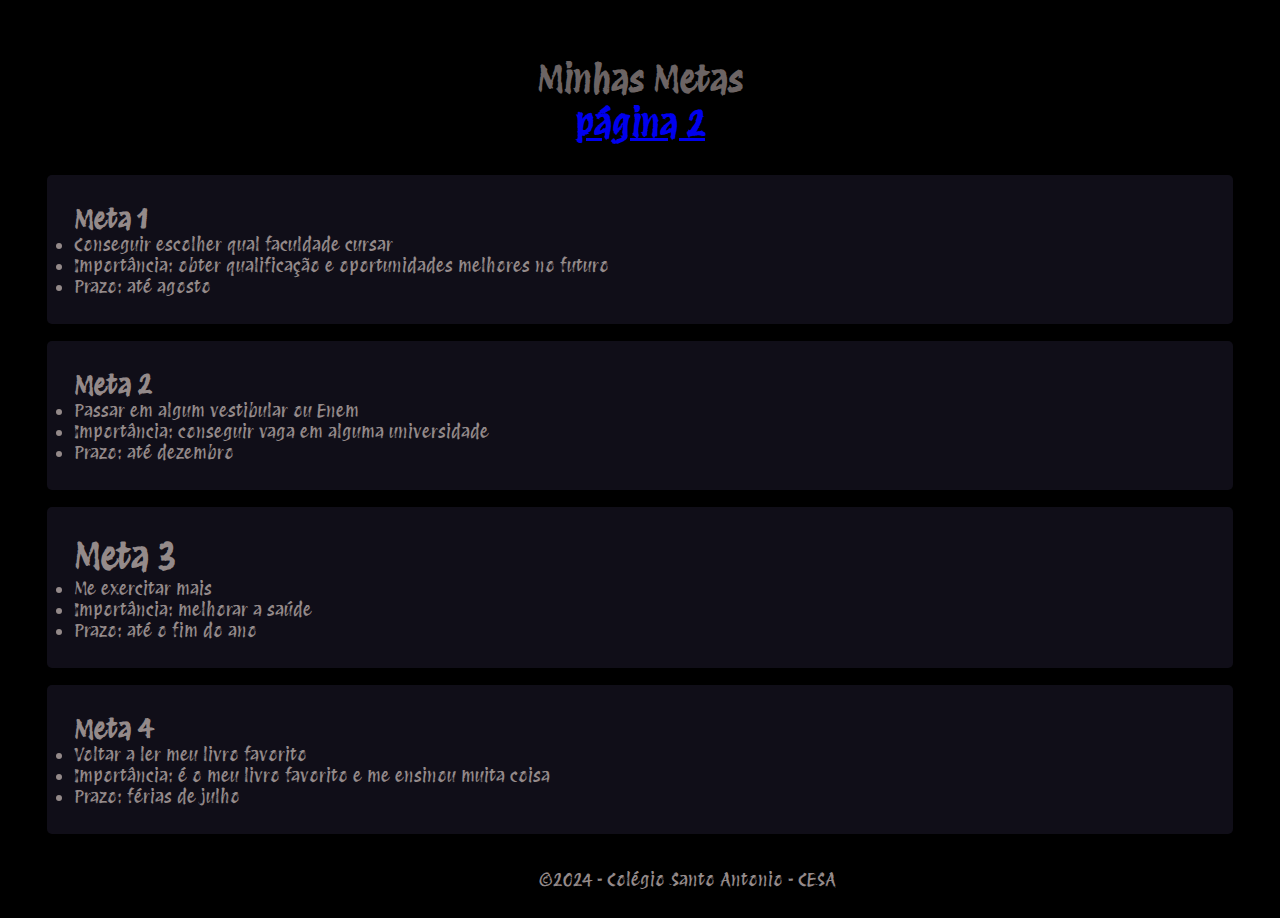
==== index.html @ 241b1a73 "ok" ====
<!DOCTYPE html>
<html lang="pt-br">
<head>
    <meta charset="UTF-8">
    <meta name="viewport" content="width=device-width, initial-scale=1.0">
    <title>Metas 2024</title>
    <link rel="stylesheet" href="style.css">
</head>
<body>
    <header>
        <h1>Minhas Metas</h1>
        <h1 class="link"><a href="metas.html">página 2</a></h1>
    </header>
    <main>
        <section class="meta">
            <h2>Meta 1</h2>
            <ul>
                <li>Conseguir escolher qual faculdade cursar</li>
                <li>Importância: obter qualificação e oportunidades melhores no futuro</li>
                <li>Prazo: até agosto</li>
            </ul>
        </section>

        <section class="meta">
            <h2>Meta 2</h2>
            <ul>
                <li>Passar em algum vestibular ou Enem</li>
                <li>Importância: conseguir vaga em alguma universidade</li>
                <li>Prazo: até dezembro</li>
            </ul>
        </section>

        <section class="meta">
        <h1>Meta 3</h1>
            <ul>
                <li>Me exercitar mais</li>
                <li>Importância: melhorar a saúde</li>
                <li>Prazo: até o fim do ano</li>
            </ul>
        </section>

        <section class="meta">
        <h2>Meta 4</h2>
            <ul>
                <li>Voltar a ler meu livro favorito</li>
                <li>Importância: é o meu livro favorito e me ensinou muita coisa</li>
                <li>Prazo: férias de julho</li>
            </ul>
        </section>
    </main>
    <footer>
        <p>©2024 - Colégio Santo Antonio - CESA</p>
    </footer>
</body>
</html>
---- style.css ----
@import url('https://fonts.googleapis.com/css2?family=Protest+Revolution&display=swap');
/* Reset CSS */
* {
    margin: 0;
    padding: 0;
    box-sizing: border-box;
}

/*parte das letras e cor das metas*/
body {
    font-family:Protest Revolution ;
    font-size: 18px;
    background-color: #000000;
    color:  #948a8a;
    padding: 47px;
}

/*parte do titulo*/
header {
    background-color: #000000;
    color: #6c6464;
    padding: 10px 0;
    text-align: center;
}

main {
    padding: 20px 0;
}

/*parte dos blocos onde ficam as metas*/
.meta {
    background-color: #100e18;
    margin-bottom: 17px;
    padding: 27px;
    border-radius: 5px;
    box-shadow: 0px 0px 10px rgba(0, 0, 0, 0.1);
}

footer {
    background-color: #000000;
    color: light gray;
    text-align: center;
    padding: 10px 0;
    position: fixed;
    bottom: 0;
    width: 100%;
}
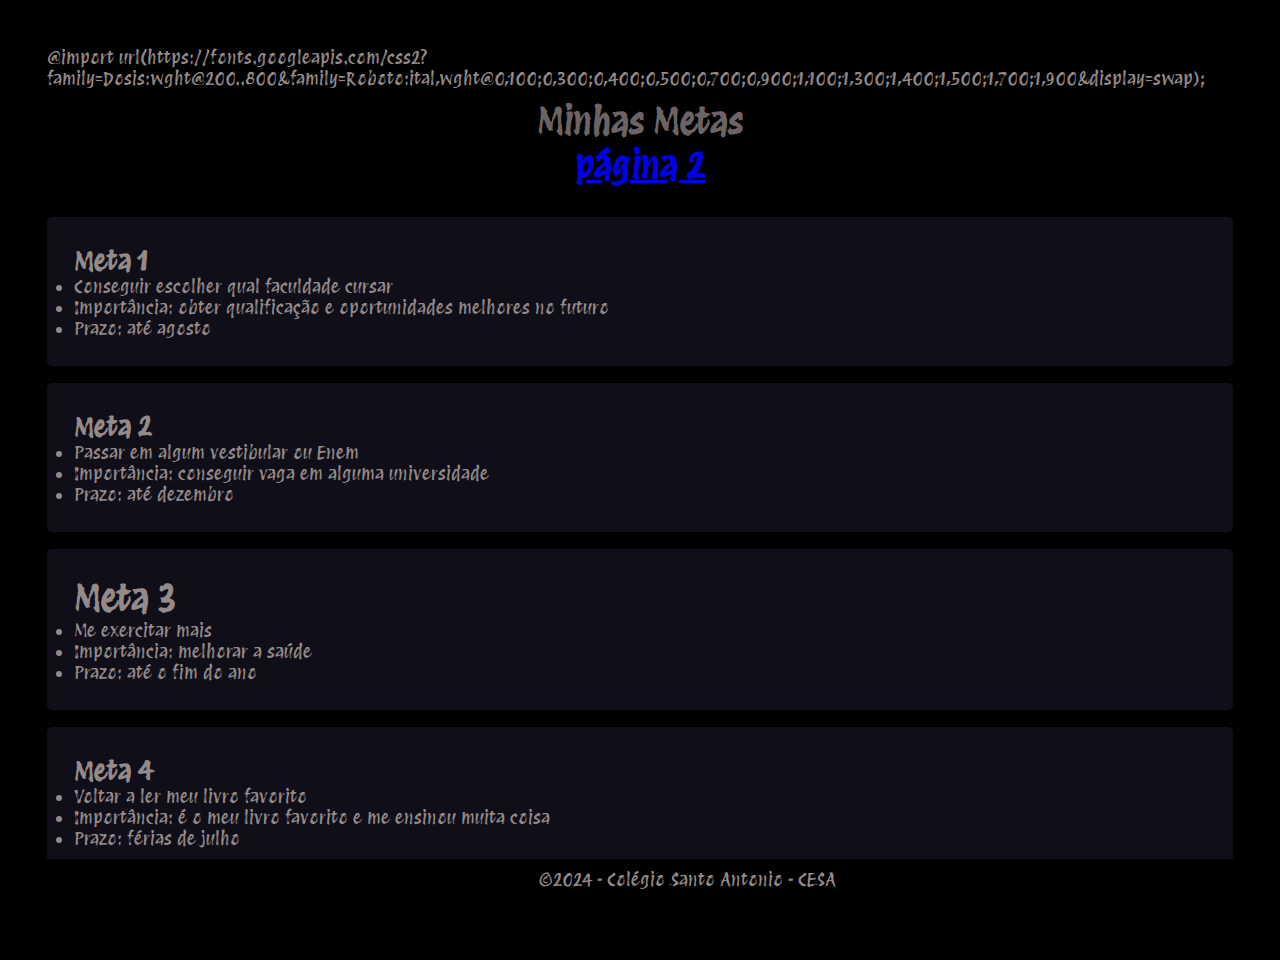
==== commit 9db413de: "ooo" ====
--- a/index.html
+++ b/index.html
@@ -1,3 +1,4 @@
+@import url(https://fonts.googleapis.com/css2?family=Dosis:wght@200..800&family=Roboto:ital,wght@0,100;0,300;0,400;0,500;0,700;0,900;1,100;1,300;1,400;1,500;1,700;1,900&display=swap);
 <!DOCTYPE html>
 <html lang="pt-br">
 <head>
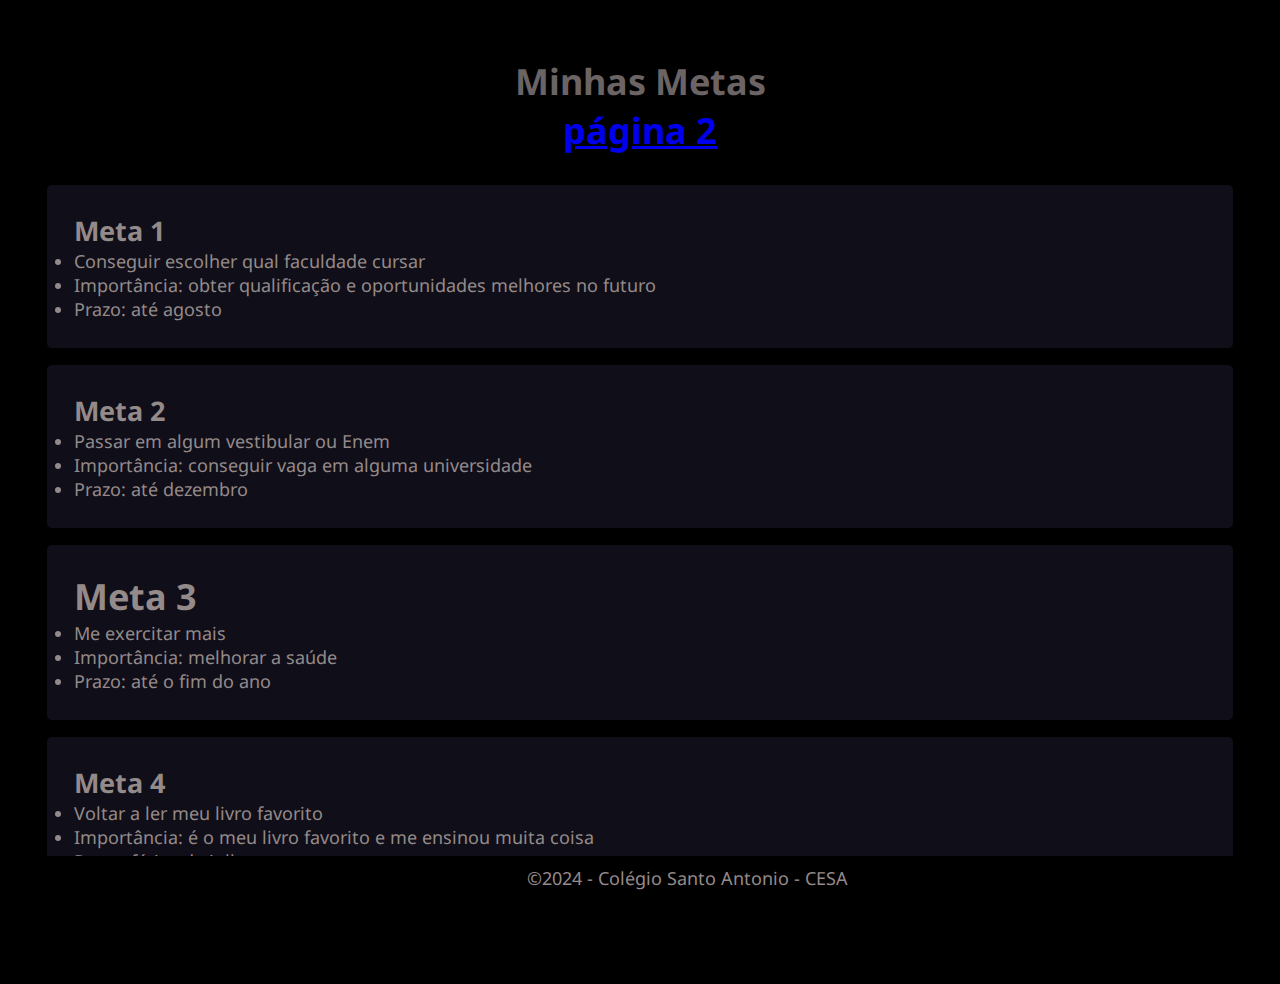
==== commit ae9e9361: "ok" ====
--- a/index.html
+++ b/index.html
@@ -1,4 +1,4 @@
-@import url(https://fonts.googleapis.com/css2?family=Dosis:wght@200..800&family=Roboto:ital,wght@0,100;0,300;0,400;0,500;0,700;0,900;1,100;1,300;1,400;1,500;1,700;1,900&display=swap);
+
 <!DOCTYPE html>
 <html lang="pt-br">
 <head>
--- a/style.css
+++ b/style.css
@@ -1,4 +1,4 @@
-@import url('https://fonts.googleapis.com/css2?family=Protest+Revolution&display=swap');
+@import url('https://fonts.googleapis.com/css2?family=Noto+Sans:ital,wght@0,100..900;1,100..900&display=swap');
 /* Reset CSS */
 * {
     margin: 0;
@@ -8,7 +8,7 @@
 
 /*parte das letras e cor das metas*/
 body {
-    font-family:Protest Revolution ;
+    font-family:Noto Sans ;
     font-size: 18px;
     background-color: #000000;
     color:  #948a8a;
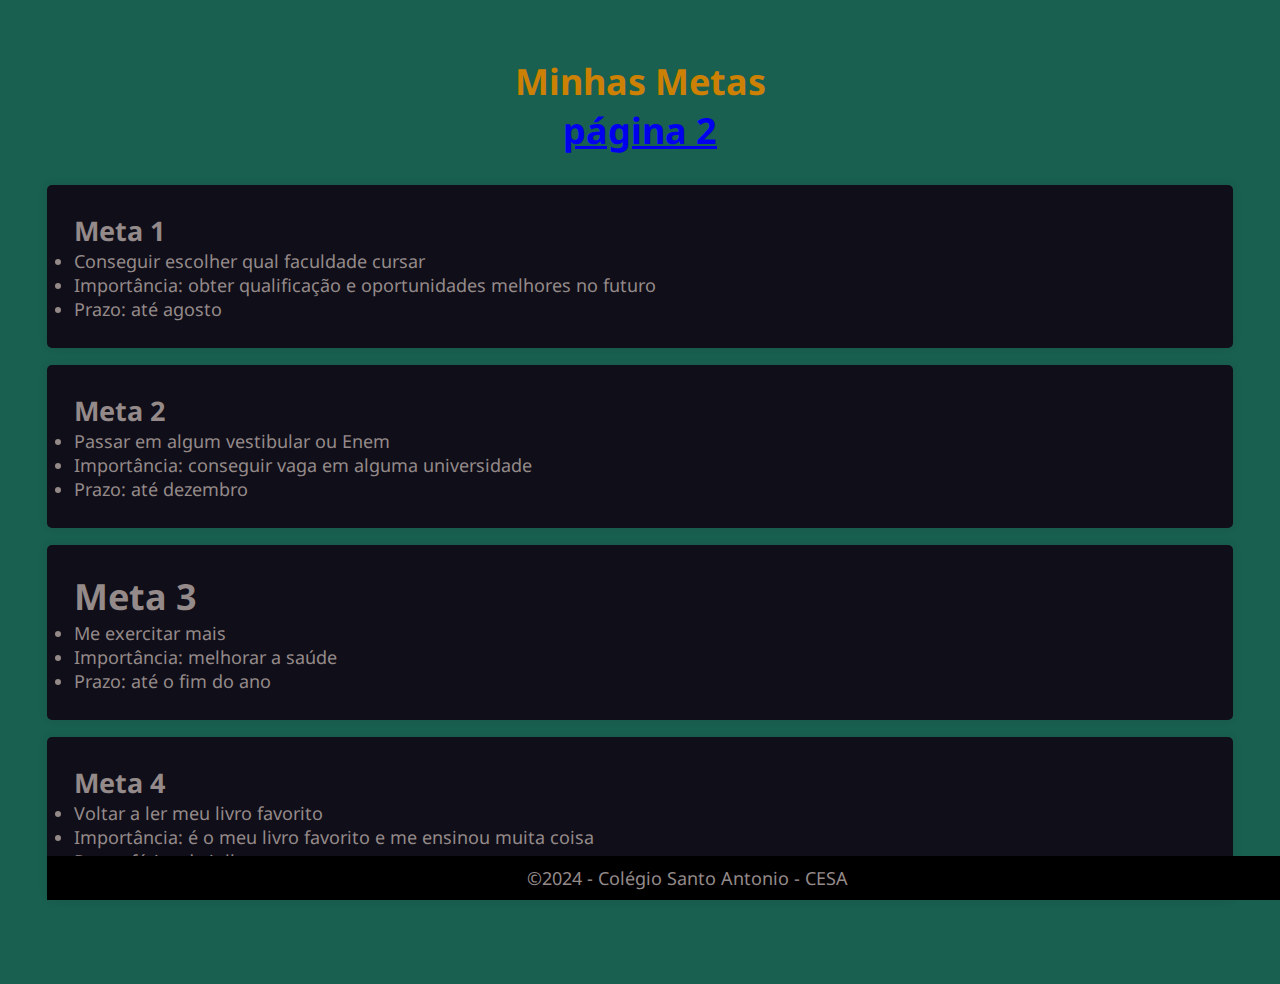
==== commit 572aa288: "ok" ====
--- a/index.html
+++ b/index.html
@@ -10,7 +10,9 @@
 <body>
     <header>
         <h1>Minhas Metas</h1>
-        <h1 class="link"><a href="metas.html">página 2</a></h1>
+        <h1 class="link">
+            <a href="metas.html">página 2</a>
+        </h1>
     </header>
     <main>
         <section class="meta">
--- a/style.css
+++ b/style.css
@@ -10,15 +10,15 @@
 body {
     font-family:Noto Sans ;
     font-size: 18px;
-    background-color: #000000;
+    background-color: #196050;
     color:  #948a8a;
     padding: 47px;
 }
 
 /*parte do titulo*/
 header {
-    background-color: #000000;
-    color: #6c6464;
+    background-color: #196050;
+    color: #CC8105;
     padding: 10px 0;
     text-align: center;
 }
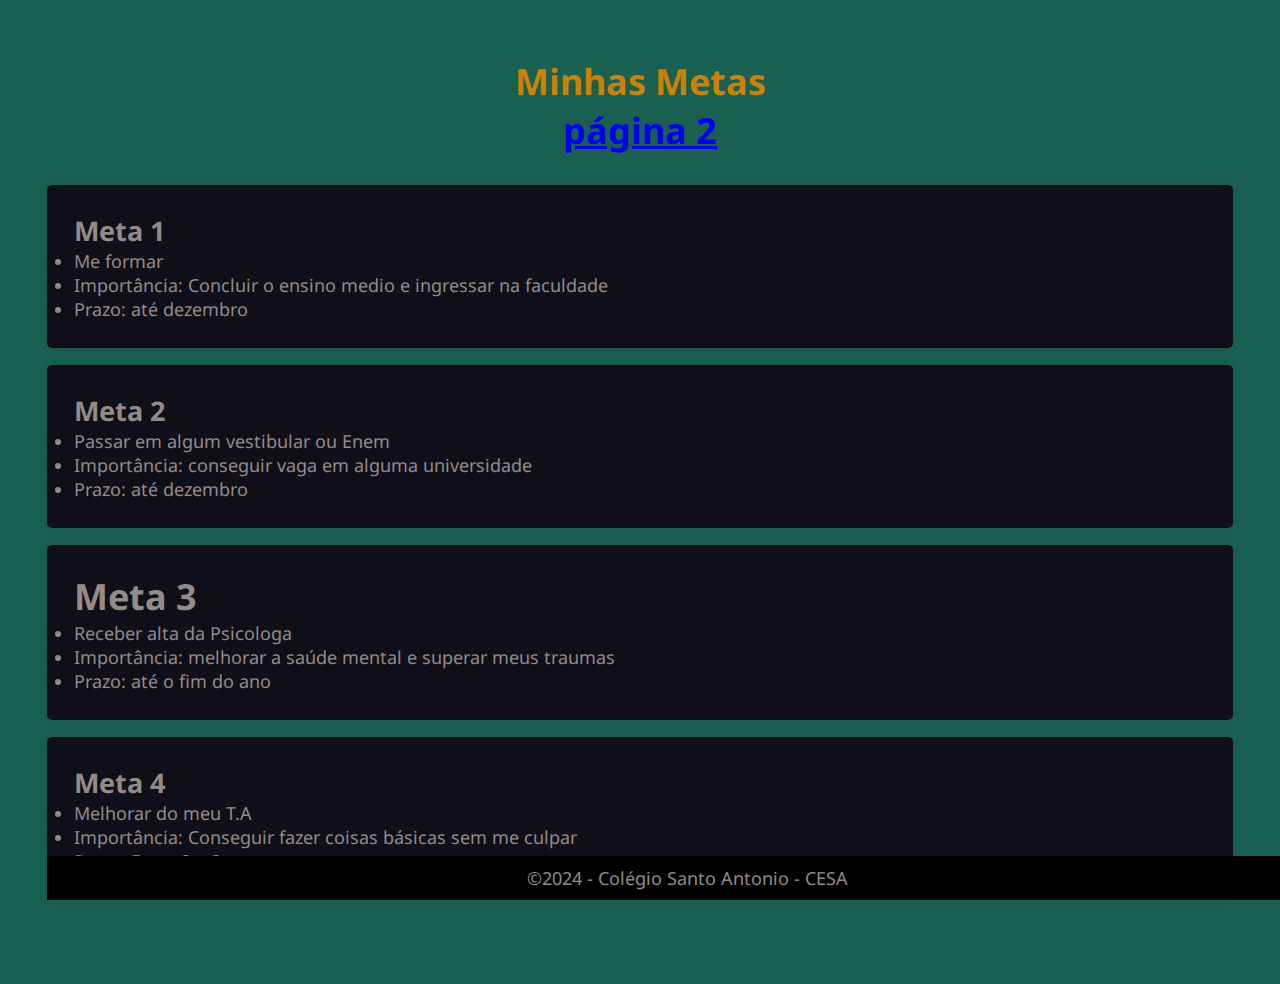
==== commit e88bda6d: "ok" ====
--- a/index.html
+++ b/index.html
@@ -18,9 +18,9 @@
         <section class="meta">
             <h2>Meta 1</h2>
             <ul>
-                <li>Conseguir escolher qual faculdade cursar</li>
-                <li>Importância: obter qualificação e oportunidades melhores no futuro</li>
-                <li>Prazo: até agosto</li>
+                <li>Me formar</li>
+                <li>Importância: Concluir o ensino medio e ingressar na faculdade</li>
+                <li>Prazo: até dezembro</li>
             </ul>
         </section>
 
@@ -36,8 +36,8 @@
         <section class="meta">
         <h1>Meta 3</h1>
             <ul>
-                <li>Me exercitar mais</li>
-                <li>Importância: melhorar a saúde</li>
+                <li>Receber alta da Psicologa</li>
+                <li>Importância: melhorar a saúde mental e superar meus traumas</li>
                 <li>Prazo: até o fim do ano</li>
             </ul>
         </section>
@@ -45,9 +45,9 @@
         <section class="meta">
         <h2>Meta 4</h2>
             <ul>
-                <li>Voltar a ler meu livro favorito</li>
-                <li>Importância: é o meu livro favorito e me ensinou muita coisa</li>
-                <li>Prazo: férias de julho</li>
+                <li>Melhorar do meu T.A</li>
+                <li>Importância: Conseguir fazer coisas básicas sem me culpar </li>
+                <li>Prazo: Entre 2 a 3 anos</li>
             </ul>
         </section>
     </main>
